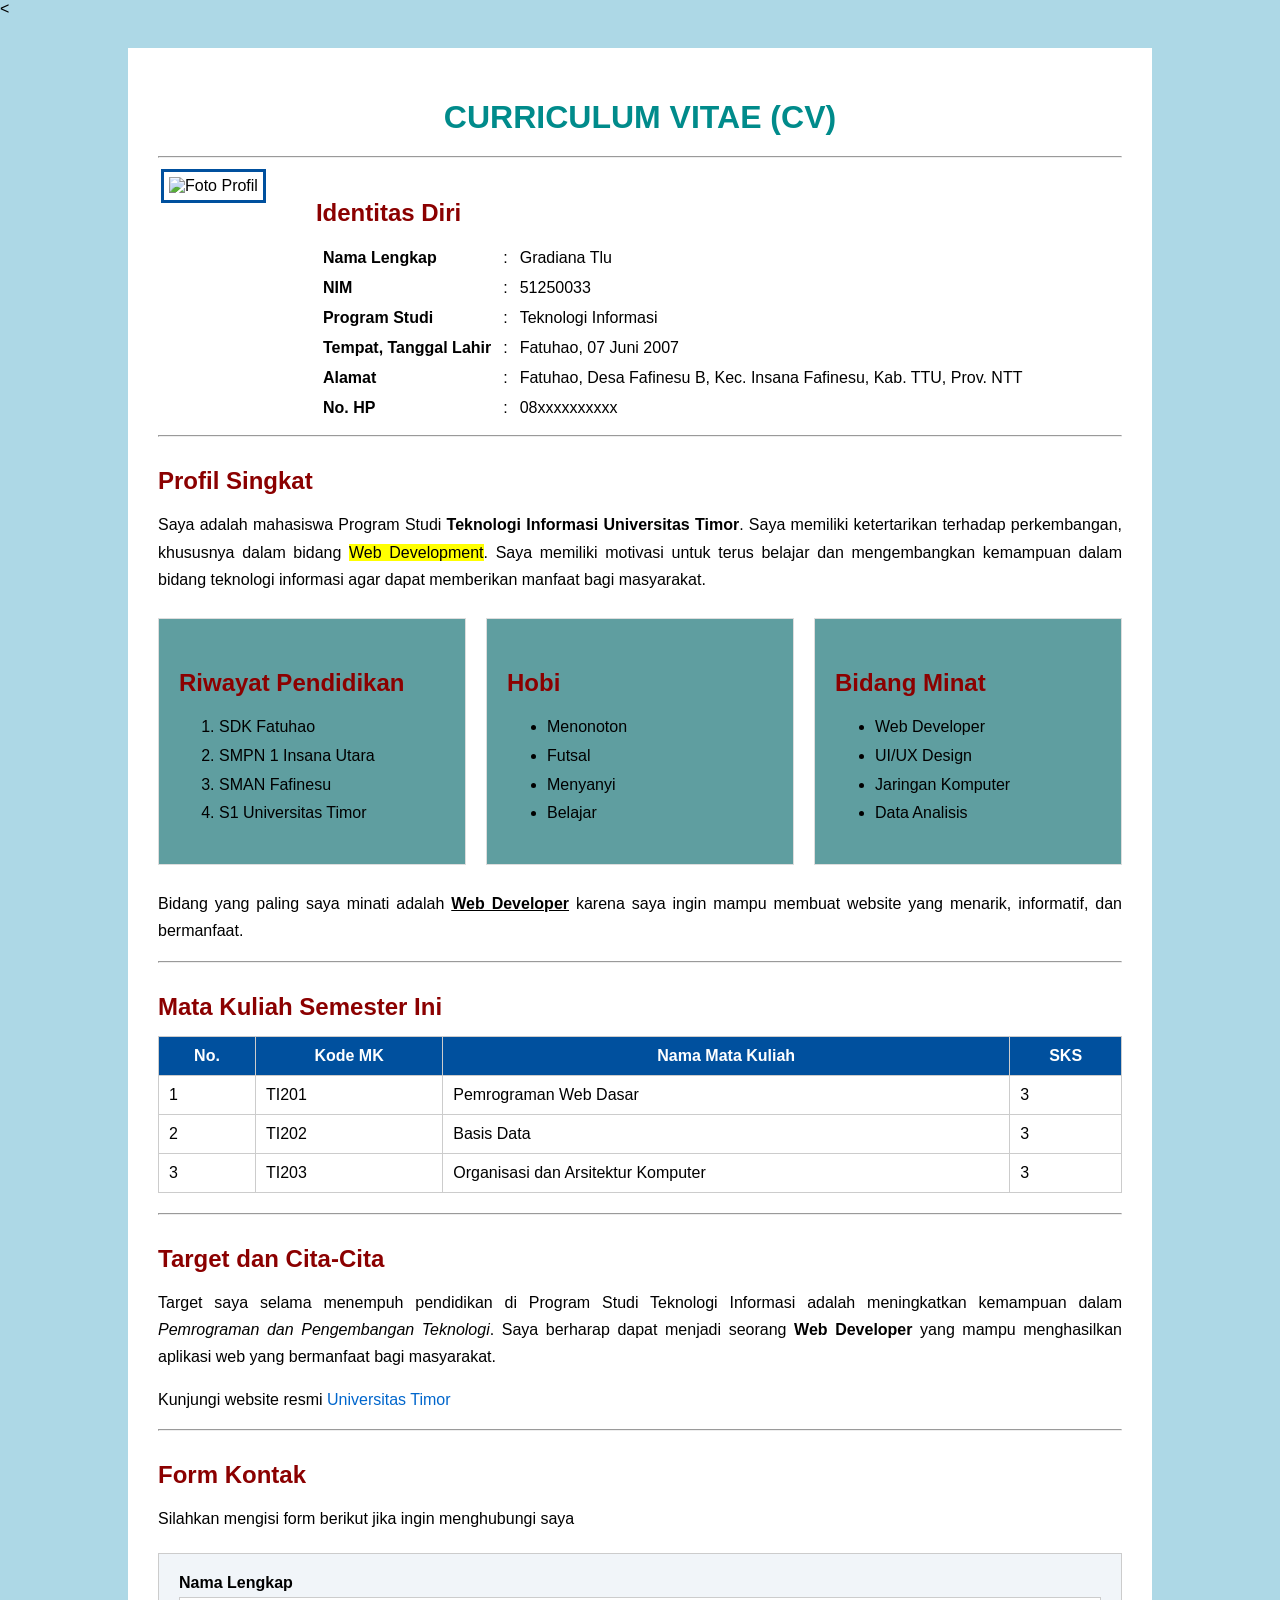
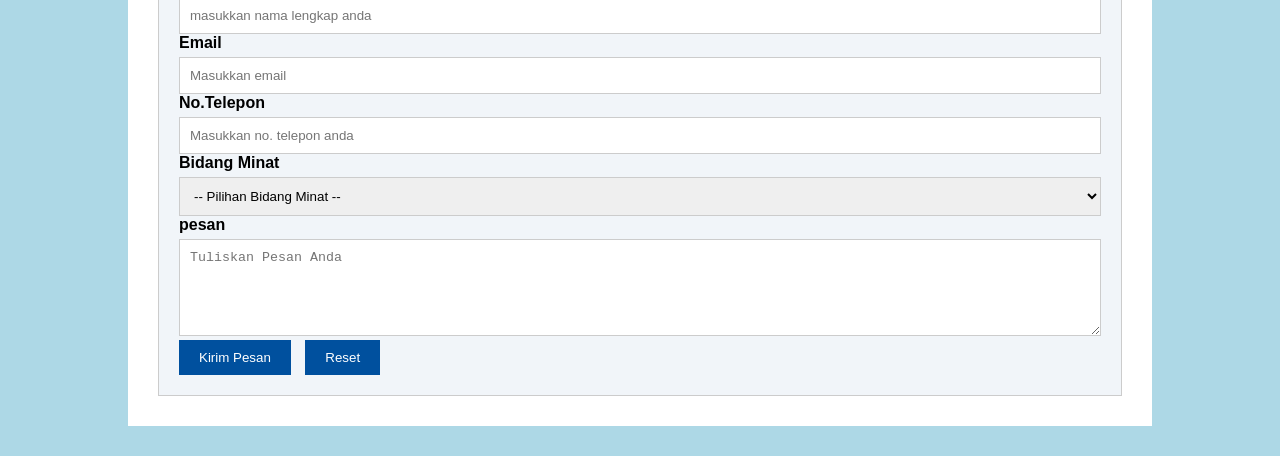
==== index.html @ 97626749 "Create index.html" ====
<!DOCTYPE html>
<html lang="id">
<head>
    <meta charset="UTF-8">
    <meta name="viewport"
        content="width=device-width, initial-scale=1.0">
    <title>Curriculum Vitae (CV) </title>
    <<link rel="stylesheet" href="style.css">
</head>
<body>
    <div class="container">
    <h1>CURRICULUM VITAE (CV)</h1><hr>
    <table class="identitas">
        <tr>
            <!-- Kolom Foto -->
            <td class="kolom-foto">
                <img src="gradiana.jpg" alt="Foto Profil" class="foto-profil">
            </td>
            <!-- Kolom Identitas -->
            <td class="kolom-identitas">
                <h2>Identitas Diri</h2>
                <table class="data-identitas">
                    <tr>
                        <td><strong>Nama Lengkap</strong></td>
                        <td>:</td>
                        <td>Gradiana Tlu</td>
                    </tr>
                    <tr>
                        <td><strong>NIM</strong></td>
                        <td>:</td>
                        <td>51250033</td>
                    </tr>
                    <tr>
                        <td><strong>Program Studi</strong></td>
                        <td>:</td>
                        <td>Teknologi Informasi</td>
                    </tr>
                    <tr>
                        <td><strong>Tempat, Tanggal Lahir</strong></td>
                        <td>:</td>
                        <td>Fatuhao, 07 Juni 2007</td>
                    </tr>
                    <tr>
                        <td><strong>Alamat</strong></td>
                        <td>:</td>
                        <td>Fatuhao, Desa Fafinesu B, Kec. Insana Fafinesu, Kab. TTU, Prov. NTT</td>
                    </tr>
                    <tr>
                        <td><strong>No. HP</strong></td>
                        <td>:</td>
                        <td>08xxxxxxxxxx</td>
                    </tr>
                </table>
            </td>
        </tr>
    </table>

    <hr>
    <h2>Profil Singkat</h2>
    <p>Saya adalah mahasiswa Program Studi <strong>Teknologi Informasi Universitas Timor</strong>.
        Saya memiliki ketertarikan terhadap perkembangan, khususnya dalam bidang <mark>Web Development</mark>. Saya memiliki motivasi untuk terus belajar dan mengembangkan kemampuan dalam bidang teknologi informasi agar dapat memberikan manfaat bagi masyarakat.</p>

        

    <div class="grid-informasi">
    <!-- ==========Riwayat Pendidikan============ -->
    <div class="card">
    <h2>Riwayat Pendidikan</h2>
    <ol>
        <li>SDK Fatuhao</li>
        <li>SMPN 1 Insana Utara</li>
        <li>SMAN Fafinesu</li>
        <li>S1 Universitas Timor</li>
    </ol>
    </div>
    <div class="card">
    <h2>Hobi</h2>
    <ul>
        <li>Menonoton</li>
        <li>Futsal</li>
        <li>Menyanyi</li>
        <li>Belajar</li>
    </ul>
    </div>
    <div class="card">
    <h2>Bidang Minat</h2>
    <ul>
        <li>Web Developer</li>
        <li>UI/UX Design</li>
        <li>Jaringan Komputer</li>
        <li>Data Analisis</li>
    </ul>
    </div>
    </div>
    <p>Bidang yang paling saya minati adalah <strong><u>Web Developer</u></strong>
        karena saya ingin mampu membuat website yang menarik, informatif, dan bermanfaat.
    </p>
    <hr>
    <h2>Mata Kuliah Semester Ini</h2>
    <table class="tabel-matakuliah">
        <tr>
            <th>No.</th>
            <th>Kode MK</th>
            <th>Nama Mata Kuliah</th>
            <th>SKS</th>
        </tr>
        <tr>
            <td>1</td>
            <td>TI201</td>
            <td>Pemrograman Web Dasar</td>
            <td>3</td>
        </tr>
        <tr>
            <td>2</td>
            <td>TI202</td>
            <td>Basis Data</td>
            <td>3</td>
        </tr>
        <tr>
            <td>3</td>
            <td>TI203</td>
            <td>Organisasi dan Arsitektur Komputer</td>
            <td>3</td>
        </tr>
    </table>
    <hr>
    <h2>Target dan Cita-Cita</h2>
    <p>
        Target saya selama menempuh pendidikan di Program Studi Teknologi Informasi adalah meningkatkan kemampuan dalam <em>Pemrograman dan Pengembangan Teknologi</em>.
        Saya berharap dapat menjadi seorang <strong>Web Developer</strong> yang mampu menghasilkan aplikasi web yang bermanfaat bagi masyarakat.
    </p>
    <p>Kunjungi website resmi <a href="https://unimor.ac.id" target="_blank">Universitas Timor</a></p>
    <hr>
    <h2>Form Kontak</h2>
    <p>Silahkan mengisi form berikut jika ingin menghubungi saya</p>
    <form action="#" method="post">
        <!--===================Input Nama========================-->
        <div class="form-grup">
            <label for="nama">Nama Lengkap</label>
            <input type="text" id="nama" name="nama" placeholder="masukkan nama lengkap anda">
        </div>
        <div>
            <label for="Email">Email</label>
            <input type="text" id="email" name="email" placeholder="Masukkan email">
        </div>
        <div>
            <label for="No.Telepon">No.Telepon</label>
            <input type="text" nama="telepon" name="email" placeholder="Masukkan no. telepon anda">
        </div>
        <!-- ==================pilihan minat============ -->
        <div class="form-grup">
        <label for="minat">Bidang Minat</label>
        <select name="minat" id="minat">
            <option value="">-- Pilihan Bidang Minat --</option>
            <option value="web">Web Development</option>
            <option value="uiux">UI/UX Design</option>
            <option value="ai">Artificial Intelligencet</option>
            <option value="data">Data Analisis</option>
        </select>
    </div>
    <!-- I========Text area ketik pesan======== -->
    <div class="form-grup">
        <label for="pesan">pesan</label>
        <textarea name="pesan" id="pesan" rows="5" placeholder="Tuliskan Pesan Anda"></textarea>
    </div>
    <!-- ==========Tombol============ -->
    <button type="submit">Kirim Pesan</button>
    <button type="reset">Reset</button>
    </form>
    </div>
</body>
</html>
---- style.css ----
* {
	box-sizing: border-box;
}

body {
	background-color: lightblue;
	font-family: Arial, sans-serif;
	color: #000000; /* PERBAIKAN: Ditambahkan tanda # */
	margin: 0;
	padding: 0;
}

.container {
	width: 80%;
	margin: 30px auto;
	padding: 30px;
	background-color: white;
}

h1 {
	color: darkcyan;
	text-align: center;
	margin-bottom: 20px;
}
h2 {
	color: darkred;
	margin-top: 30px;
	margin-bottom: 15px;
}
p {
	font-size: 16px;
	line-height: 1.7;
	text-align: justify;
}
.identitas {
	width: 100%;
}
.kolom-foto {
	vertical-align: top;
	padding-right: 30px;
}
.kolom-identitas {
	vertical-align: top;
}
.foto-profil {
	width: 300px;
	border: 3px solid #00509e;
	padding: 5px;
}
.data-identitas td {
	padding: 5px;
}

/*===================================================*/
/*LIST*/
/*===================================================*/

ul,
ol {
	line-height: 1.8;
}

/*===================================================*/
/*TABEL MATA KULIAH*/
/*===================================================*/

.tabel-matakuliah {
	width: 100%;
	border-collapse: collapse;
	margin-top: 15px;
	margin-bottom: 20px;
}

.tabel-matakuliah th {
	background-color: #00509e;
	color: white;
	padding: 10px;
	border: 1px solid #cccccc;
}

.tabel-matakuliah td {
	padding: 10px;
	border: 1px solid #cccccc;
}

/*==================link=====================*/

a {
	color: #0066cc;
	text-decoration: none;
}

a:hover {
	color: red;
	text-decoration: underline;
}

/*===================================================*/
/*FORM*/
/*===================================================*/

form {
	background-color: #f1f5f9;
	padding: 20px;
	margin-top: 20px;
	border: 1px solid #cccccc;
}
/* Label form */
label {
	display: block;
	font-weight: bold;
	margin-bottom: 5px;
}
/* Input, Select dan Textare */
input,
select,
textarea {
	width: 100%;
	padding: 10px;
	border: 1px solid #cccccc;
	box-sizing: border-box;
}
textarea {
	resize: vertical;
}

/* ====================BUTTON============================*/
button {
	background-color: #00509e;
	color: white;
	padding: 10px 20px;
	border: none;
	margin-right: 10px;
	cursor: pointer;
}
button:hover { /* PERBAIKAN: Spasi sebelum titik dua dihapus */
	background-color: #003366;
}
/* ====================FOOTER============================*/
.footer {
	text-align: center;
	color: #666666;
	margin-top: 30px;
}
.grid-informasi {
	display: grid;
	grid-template-columns: repeat(3, 1fr);
	gap: 20px;
	margin-top: 25px;
	margin-bottom: 25px;
}

.card {
	background-color: cadetblue;
	padding: 20px;
	border: 1px solid #dddddd;
} /* PERBAIKAN: Ditambahkan tutup kurung kurawal */

/*==================================================*/
/*RESPONSIF TABLET DAN HP*/
/*==================================================*/
@media (max-width: 768px) { /* PERBAIKAN: Ditambahkan buka kurung kurawal */
	/*CONTAINER*/
	.container {
		width: 94%;
		margin: 10px auto;
		padding: 15px;
	}
	/*HEADING*/
	h1 { font-size: 24px; }
	h2 { font-size: 19px; }
	p { font-size: 14px; line-height: 1.6; }

	/*FOTO DAN IDENTITAS*/
	.identitas > tbody > tr {
		display: flex;
		flex-direction: column;
	}
	.kolom-foto {
		width: 100%;
		padding-right: 0;
		text-align: center;
		margin-bottom: 20px;
	}

	.kolom-identitas {
		width: 100%;
		padding-right: 0;
	}

	.kolom-identitas h2 {
		margin-top: 0;
		text-align: center;
	}

	.foto-profil {
		width: 130px;
	}

	/*DATA IDENTITAS*/
	.data-identitas td {
		padding: 4px 2px;
		font-size: 13px;
		vertical-align: top;
	}
	/*GRID INFORMASI*/
	.grid-informasi {
		grid-template-columns: 1fr;
		gap: 15px;
	}
	.card {
		width: 100%;
		padding: 15px;
	}
	.tabel-matakuliah { font-size: 12px; }
	form { padding: 15px; }

	input,
	select,
	textarea { font-size: 14px; }

	button {
		width: 100%;
		margin-right: 0;
		margin-bottom: 10px;
	}
}
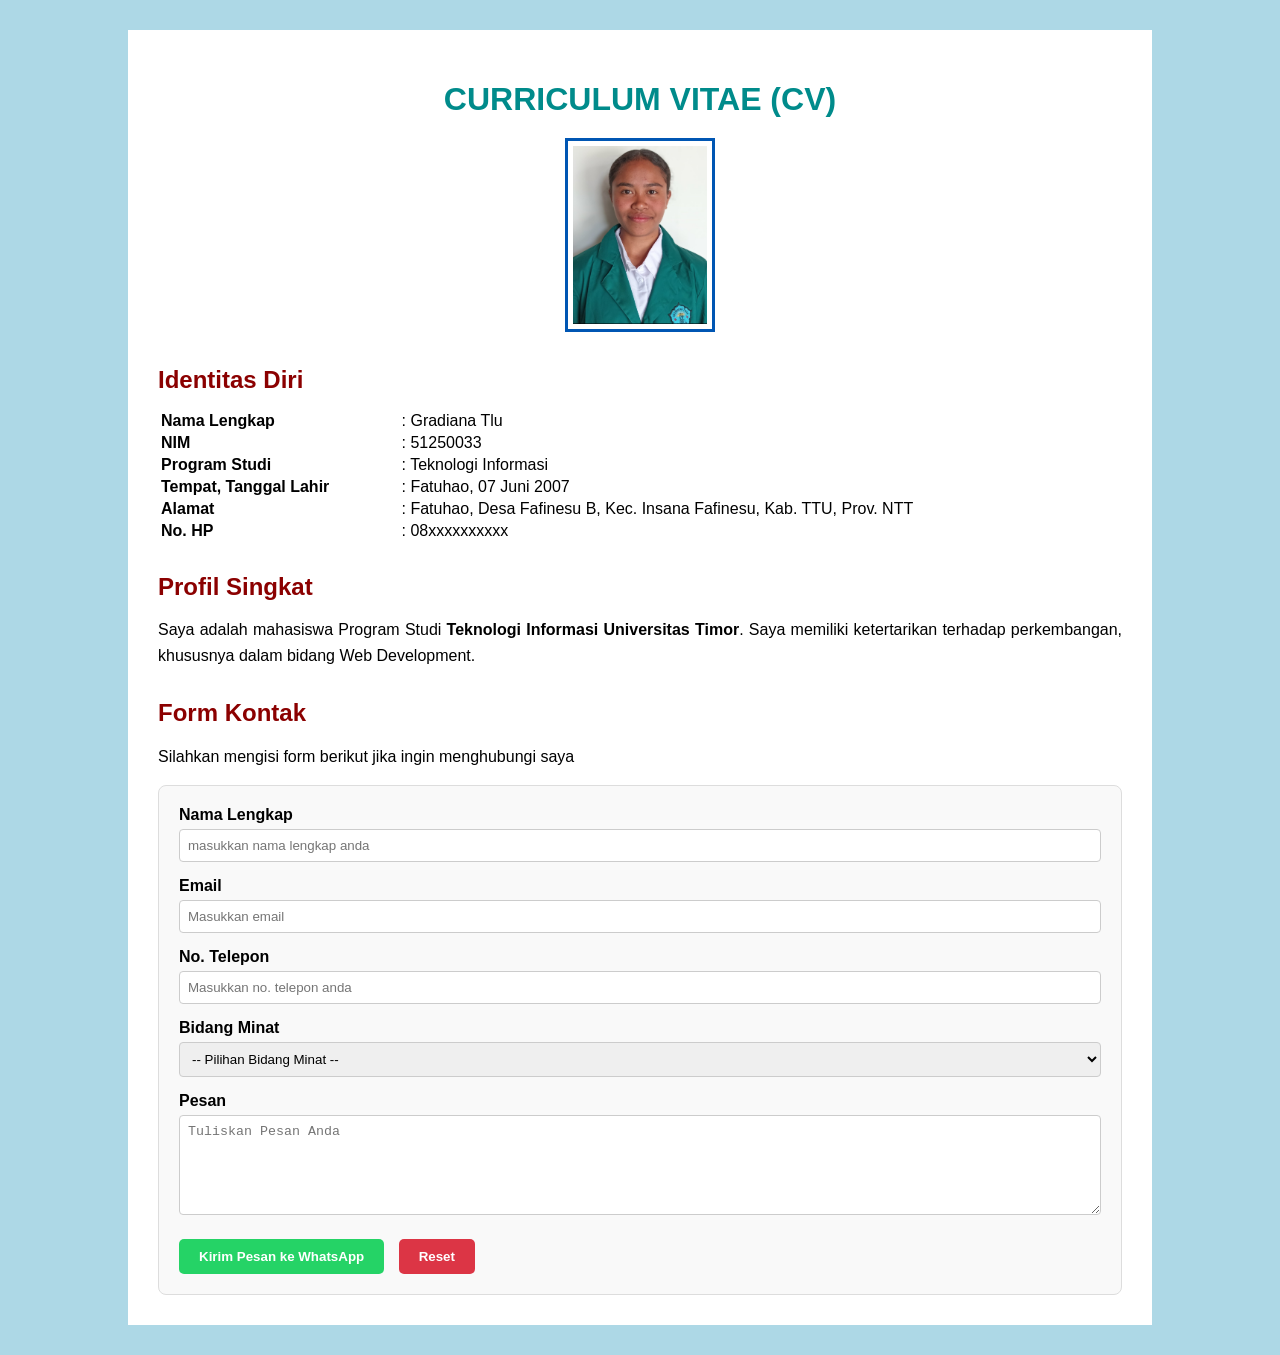
==== commit c1137658: "Update index.html" ====
--- a/index.html
+++ b/index.html
@@ -2,171 +2,104 @@
 <html lang="id">
 <head>
     <meta charset="UTF-8">
-    <meta name="viewport"
-        content="width=device-width, initial-scale=1.0">
-    <title>Curriculum Vitae (CV) </title>
-    <<link rel="stylesheet" href="style.css">
+    <meta name="viewport" content="width=device-width, initial-scale=1.0">
+    <title>Curriculum Vitae - Gradiana Tlu</title>
+    <!-- panggil file css external -->
+    <link rel="stylesheet" href="style.css">
 </head>
 <body>
+
     <div class="container">
-    <h1>CURRICULUM VITAE (CV)</h1><hr>
-    <table class="identitas">
-        <tr>
-            <!-- Kolom Foto -->
-            <td class="kolom-foto">
-                <img src="gradiana.jpg" alt="Foto Profil" class="foto-profil">
-            </td>
-            <!-- Kolom Identitas -->
-            <td class="kolom-identitas">
-                <h2>Identitas Diri</h2>
-                <table class="data-identitas">
-                    <tr>
-                        <td><strong>Nama Lengkap</strong></td>
-                        <td>:</td>
-                        <td>Gradiana Tlu</td>
-                    </tr>
-                    <tr>
-                        <td><strong>NIM</strong></td>
-                        <td>:</td>
-                        <td>51250033</td>
-                    </tr>
-                    <tr>
-                        <td><strong>Program Studi</strong></td>
-                        <td>:</td>
-                        <td>Teknologi Informasi</td>
-                    </tr>
-                    <tr>
-                        <td><strong>Tempat, Tanggal Lahir</strong></td>
-                        <td>:</td>
-                        <td>Fatuhao, 07 Juni 2007</td>
-                    </tr>
-                    <tr>
-                        <td><strong>Alamat</strong></td>
-                        <td>:</td>
-                        <td>Fatuhao, Desa Fafinesu B, Kec. Insana Fafinesu, Kab. TTU, Prov. NTT</td>
-                    </tr>
-                    <tr>
-                        <td><strong>No. HP</strong></td>
-                        <td>:</td>
-                        <td>08xxxxxxxxxx</td>
-                    </tr>
-                </table>
-            </td>
-        </tr>
-    </table>
+        <h1 style="text-align: center; margin-bottom: 20px;">CURRICULUM VITAE (CV)</h1>
+        
+        <div style="text-align: center; margin-bottom: 20px;">
+            <!-- foto ditaruh satu folder biar gampang dipanggil -->
+            <img src="gradiana.jpg" alt="Foto Profil" class="foto-profil" style="width: 150px; border: 3px solid #0056b3; padding: 5px;">
+        </div>
 
-    <hr>
-    <h2>Profil Singkat</h2>
-    <p>Saya adalah mahasiswa Program Studi <strong>Teknologi Informasi Universitas Timor</strong>.
-        Saya memiliki ketertarikan terhadap perkembangan, khususnya dalam bidang <mark>Web Development</mark>. Saya memiliki motivasi untuk terus belajar dan mengembangkan kemampuan dalam bidang teknologi informasi agar dapat memberikan manfaat bagi masyarakat.</p>
+        <h2 class="section-title">Identitas Diri</h2>
+        <table class="identitas-table" style="width: 100%; margin-bottom: 30px;">
+            <tr>
+                <td><strong>Nama Lengkap</strong></td>
+                <td>: Gradiana Tlu</td>
+            </tr>
+            <tr>
+                <td><strong>NIM</strong></td>
+                <td>: 51250033</td>
+            </tr>
+            <tr>
+                <td><strong>Program Studi</strong></td>
+                <td>: Teknologi Informasi</td>
+            </tr>
+            <tr>
+                <td><strong>Tempat, Tanggal Lahir</strong></td>
+                <td>: Fatuhao, 07 Juni 2007</td>
+            </tr>
+            <tr>
+                <td><strong>Alamat</strong></td>
+                <td>: Fatuhao, Desa Fafinesu B, Kec. Insana Fafinesu, Kab. TTU, Prov. NTT</td>
+            </tr>
+            <tr>
+                <td><strong>No. HP</strong></td>
+                <td>: 08xxxxxxxxxx</td>
+            </tr>
+        </table>
 
+        <h2 class="section-title">Profil Singkat</h2>
+        <p style="margin-bottom: 30px; line-height: 1.6;">
+            Saya adalah mahasiswa Program Studi <strong>Teknologi Informasi Universitas Timor</strong>. Saya memiliki ketertarikan terhadap perkembangan, khususnya dalam bidang Web Development.
+        </p>
+
+        <!-- bagian form kontak -->
+        <h2 class="section-title">Form Kontak</h2>
+        <p style="margin-bottom: 15px;">Silahkan mengisi form berikut jika ingin menghubungi saya</p>
         
+        <div class="form-kontak-box" style="background-color: #f9f9f9; padding: 20px; border-radius: 8px; border: 1px solid #ddd;">
+            <div style="margin-bottom: 15px;">
+                <label style="display: block; font-weight: bold; margin-bottom: 5px;">Nama Lengkap</label>
+                <!-- kasih id biar gampang ditangkap sama js -->
+                <input type="text" id="nama" placeholder="masukkan nama lengkap anda" style="width: 100%; padding: 8px; border: 1px solid #ccc; border-radius: 4px;">
+            </div>
+            
+            <div style="margin-bottom: 15px;">
+                <label style="display: block; font-weight: bold; margin-bottom: 5px;">Email</label>
+                <input type="email" id="email" placeholder="Masukkan email" style="width: 100%; padding: 8px; border: 1px solid #ccc; border-radius: 4px;">
+            </div>
+            
+            <div style="margin-bottom: 15px;">
+                <label style="display: block; font-weight: bold; margin-bottom: 5px;">No. Telepon</label>
+                <input type="text" id="nohp" placeholder="Masukkan no. telepon anda" style="width: 100%; padding: 8px; border: 1px solid #ccc; border-radius: 4px;">
+            </div>
+            
+            <div style="margin-bottom: 15px;">
+                <label style="display: block; font-weight: bold; margin-bottom: 5px;">Bidang Minat</label>
+                <select id="minat" style="width: 100%; padding: 8px; border: 1px solid #ccc; border-radius: 4px;">
+                    <option value="">-- Pilihan Bidang Minat --</option>
+                    <option value="Web Development">Web Development</option>
+                    <option value="UI/UX Design">UI/UX Design</option>
+                    <option value="Artificial Intelligence">Artificial Intelligence</option>
+                    <option value="Data Analyst">Data Analyst</option>
+                </select>
+            </div>
+            
+            <div style="margin-bottom: 15px;">
+                <label style="display: block; font-weight: bold; margin-bottom: 5px;">Pesan</label>
+                <textarea id="pesan" placeholder="Tuliskan Pesan Anda" style="width: 100%; padding: 8px; border: 1px solid #ccc; border-radius: 4px; height: 100px; resize: vertical;"></textarea>
+            </div>
 
-    <div class="grid-informasi">
-    <!-- ==========Riwayat Pendidikan============ -->
-    <div class="card">
-    <h2>Riwayat Pendidikan</h2>
-    <ol>
-        <li>SDK Fatuhao</li>
-        <li>SMPN 1 Insana Utara</li>
-        <li>SMAN Fafinesu</li>
-        <li>S1 Universitas Timor</li>
-    </ol>
+            <!-- tombol pemicu function javascript -->
+            <div style="margin-top: 20px;">
+                <button type="button" onclick="kirimKeWA()" style="background-color: #25D366; color: white; padding: 10px 20px; border: none; border-radius: 5px; cursor: pointer; font-weight: bold; margin-right: 10px;">
+                    Kirim Pesan ke WhatsApp
+                </button>
+                <button type="button" onclick="resetForm()" style="background-color: #dc3545; color: white; padding: 10px 20px; border: none; border-radius: 5px; cursor: pointer; font-weight: bold;">
+                    Reset
+                </button>
+            </div>
+        </div>
     </div>
-    <div class="card">
-    <h2>Hobi</h2>
-    <ul>
-        <li>Menonoton</li>
-        <li>Futsal</li>
-        <li>Menyanyi</li>
-        <li>Belajar</li>
-    </ul>
-    </div>
-    <div class="card">
-    <h2>Bidang Minat</h2>
-    <ul>
-        <li>Web Developer</li>
-        <li>UI/UX Design</li>
-        <li>Jaringan Komputer</li>
-        <li>Data Analisis</li>
-    </ul>
-    </div>
-    </div>
-    <p>Bidang yang paling saya minati adalah <strong><u>Web Developer</u></strong>
-        karena saya ingin mampu membuat website yang menarik, informatif, dan bermanfaat.
-    </p>
-    <hr>
-    <h2>Mata Kuliah Semester Ini</h2>
-    <table class="tabel-matakuliah">
-        <tr>
-            <th>No.</th>
-            <th>Kode MK</th>
-            <th>Nama Mata Kuliah</th>
-            <th>SKS</th>
-        </tr>
-        <tr>
-            <td>1</td>
-            <td>TI201</td>
-            <td>Pemrograman Web Dasar</td>
-            <td>3</td>
-        </tr>
-        <tr>
-            <td>2</td>
-            <td>TI202</td>
-            <td>Basis Data</td>
-            <td>3</td>
-        </tr>
-        <tr>
-            <td>3</td>
-            <td>TI203</td>
-            <td>Organisasi dan Arsitektur Komputer</td>
-            <td>3</td>
-        </tr>
-    </table>
-    <hr>
-    <h2>Target dan Cita-Cita</h2>
-    <p>
-        Target saya selama menempuh pendidikan di Program Studi Teknologi Informasi adalah meningkatkan kemampuan dalam <em>Pemrograman dan Pengembangan Teknologi</em>.
-        Saya berharap dapat menjadi seorang <strong>Web Developer</strong> yang mampu menghasilkan aplikasi web yang bermanfaat bagi masyarakat.
-    </p>
-    <p>Kunjungi website resmi <a href="https://unimor.ac.id" target="_blank">Universitas Timor</a></p>
-    <hr>
-    <h2>Form Kontak</h2>
-    <p>Silahkan mengisi form berikut jika ingin menghubungi saya</p>
-    <form action="#" method="post">
-        <!--===================Input Nama========================-->
-        <div class="form-grup">
-            <label for="nama">Nama Lengkap</label>
-            <input type="text" id="nama" name="nama" placeholder="masukkan nama lengkap anda">
-        </div>
-        <div>
-            <label for="Email">Email</label>
-            <input type="text" id="email" name="email" placeholder="Masukkan email">
-        </div>
-        <div>
-            <label for="No.Telepon">No.Telepon</label>
-            <input type="text" nama="telepon" name="email" placeholder="Masukkan no. telepon anda">
-        </div>
-        <!-- ==================pilihan minat============ -->
-        <div class="form-grup">
-        <label for="minat">Bidang Minat</label>
-        <select name="minat" id="minat">
-            <option value="">-- Pilihan Bidang Minat --</option>
-            <option value="web">Web Development</option>
-            <option value="uiux">UI/UX Design</option>
-            <option value="ai">Artificial Intelligencet</option>
-            <option value="data">Data Analisis</option>
-        </select>
-    </div>
-    <!-- I========Text area ketik pesan======== -->
-    <div class="form-grup">
-        <label for="pesan">pesan</label>
-        <textarea name="pesan" id="pesan" rows="5" placeholder="Tuliskan Pesan Anda"></textarea>
-    </div>
-    <!-- ==========Tombol============ -->
-    <button type="submit">Kirim Pesan</button>
-    <button type="reset">Reset</button>
-    </form>
-    </div>
+
+    <!-- hubungkan ke file javascript external -->
+    <script src="script.js"></script>
 </body>
 </html>
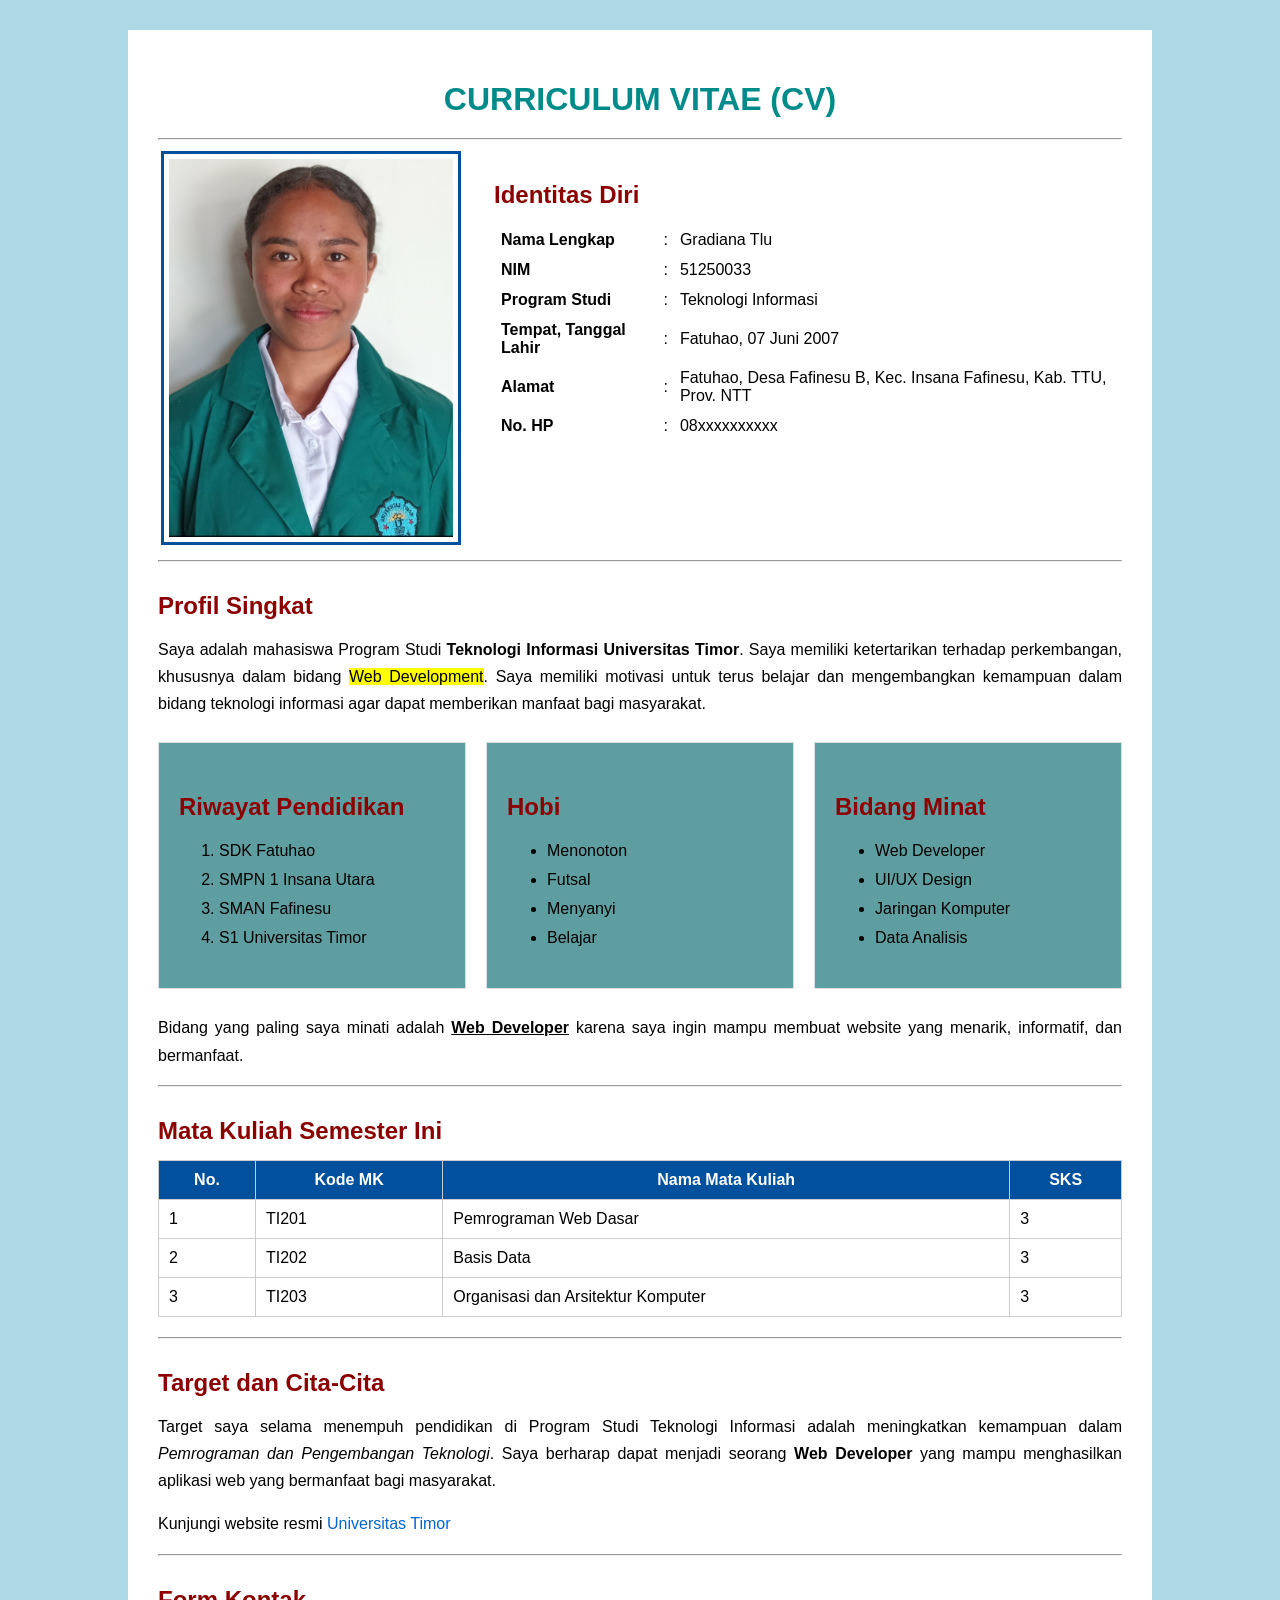
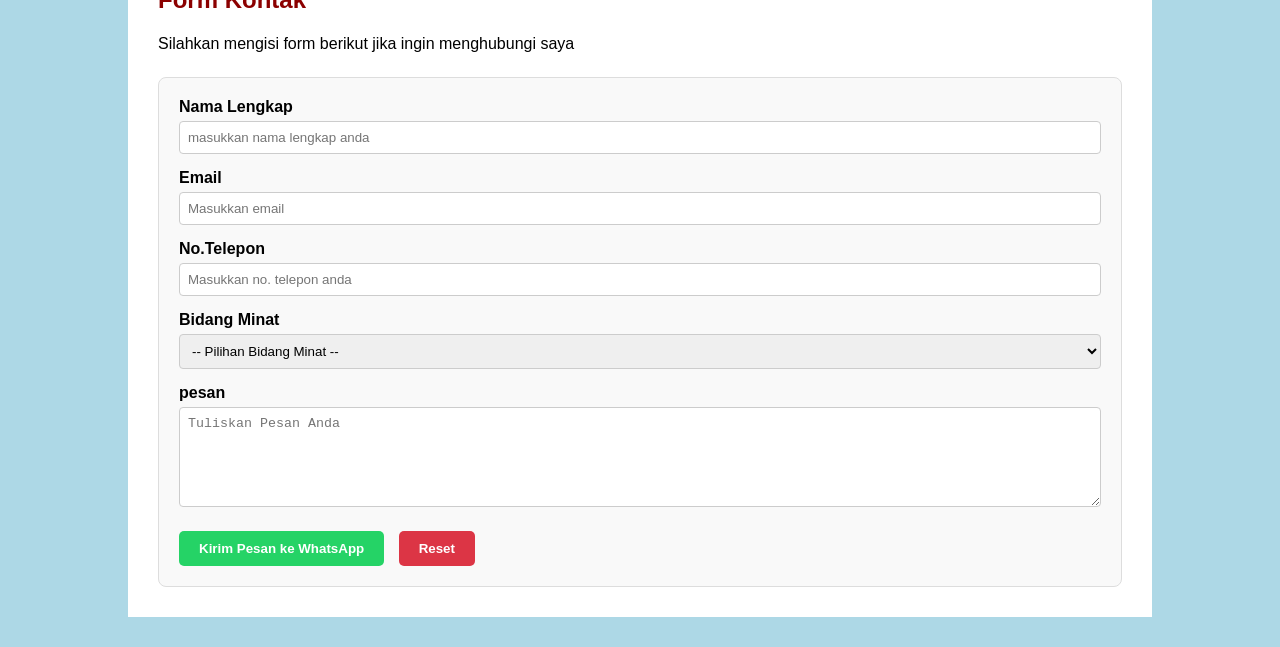
==== commit b1fca4dc: "Update index.html" ====
--- a/index.html
+++ b/index.html
@@ -3,100 +3,183 @@
 <head>
     <meta charset="UTF-8">
     <meta name="viewport" content="width=device-width, initial-scale=1.0">
-    <title>Curriculum Vitae - Gradiana Tlu</title>
+    <title>Curriculum Vitae (CV) </title>
     <!-- panggil file css external -->
     <link rel="stylesheet" href="style.css">
 </head>
 <body>
+    <div class="container">
+    <h1>CURRICULUM VITAE (CV)</h1><hr>
+    <table class="identitas">
+        <tr>
+            <!-- Kolom Foto -->
+            <td class="kolom-foto">
+                <!-- foto ditaruh satu folder biar gampang dipanggil -->
+                <img src="gradiana.jpg" alt="Foto Profil" class="foto-profil">
+            </td>
+            <!-- Kolom Identitas -->
+            <td class="kolom-identitas">
+                <h2>Identitas Diri</h2>
+                <table class="data-identitas">
+                    <tr>
+                        <td><strong>Nama Lengkap</strong></td>
+                        <td>:</td>
+                        <td>Gradiana Tlu</td>
+                    </tr>
+                    <tr>
+                        <td><strong>NIM</strong></td>
+                        <td>:</td>
+                        <td>51250033</td>
+                    </tr>
+                    <tr>
+                        <td><strong>Program Studi</strong></td>
+                        <td>:</td>
+                        <td>Teknologi Informasi</td>
+                    </tr>
+                    <tr>
+                        <td><strong>Tempat, Tanggal Lahir</strong></td>
+                        <td>:</td>
+                        <td>Fatuhao, 07 Juni 2007</td>
+                    </tr>
+                    <tr>
+                        <td><strong>Alamat</strong></td>
+                        <td>:</td>
+                        <td>Fatuhao, Desa Fafinesu B, Kec. Insana Fafinesu, Kab. TTU, Prov. NTT</td>
+                    </tr>
+                    <tr>
+                        <td><strong>No. HP</strong></td>
+                        <td>:</td>
+                        <td>08xxxxxxxxxx</td>
+                    </tr>
+                </table>
+            </td>
+        </tr>
+    </table>
 
-    <div class="container">
-        <h1 style="text-align: center; margin-bottom: 20px;">CURRICULUM VITAE (CV)</h1>
+    <hr>
+    <h2>Profil Singkat</h2>
+    <p>Saya adalah mahasiswa Program Studi <strong>Teknologi Informasi Universitas Timor</strong>.
+        Saya memiliki ketertarikan terhadap perkembangan, khususnya dalam bidang <mark>Web Development</mark>. Saya memiliki motivasi untuk terus belajar dan mengembangkan kemampuan dalam bidang teknologi informasi agar dapat memberikan manfaat bagi masyarakat.</p>
+
+    <div class="grid-informasi">
+    <!-- ==========Riwayat Pendidikan============ -->
+    <div class="card">
+    <h2>Riwayat Pendidikan</h2>
+    <ol>
+        <li>SDK Fatuhao</li>
+        <li>SMPN 1 Insana Utara</li>
+        <li>SMAN Fafinesu</li>
+        <li>S1 Universitas Timor</li>
+    </ol>
+    </div>
+    <div class="card">
+    <h2>Hobi</h2>
+    <ul>
+        <li>Menonoton</li>
+        <li>Futsal</li>
+        <li>Menyanyi</li>
+        <li>Belajar</li>
+    </ul>
+    </div>
+    <div class="card">
+    <h2>Bidang Minat</h2>
+    <ul>
+        <li>Web Developer</li>
+        <li>UI/UX Design</li>
+        <li>Jaringan Komputer</li>
+        <li>Data Analisis</li>
+    </ul>
+    </div>
+    </div>
+    <p>Bidang yang paling saya minati adalah <strong><u>Web Developer</u></strong>
+        karena saya ingin mampu membuat website yang menarik, informatif, dan bermanfaat.
+    </p>
+    <hr>
+    <h2>Mata Kuliah Semester Ini</h2>
+    <table class="tabel-matakuliah">
+        <tr>
+            <th>No.</th>
+            <th>Kode MK</th>
+            <th>Nama Mata Kuliah</th>
+            <th>SKS</th>
+        </tr>
+        <tr>
+            <td>1</td>
+            <td>TI201</td>
+            <td>Pemrograman Web Dasar</td>
+            <td>3</td>
+        </tr>
+        <tr>
+            <td>2</td>
+            <td>TI202</td>
+            <td>Basis Data</td>
+            <td>3</td>
+        </tr>
+        <tr>
+            <td>3</td>
+            <td>TI203</td>
+            <td>Organisasi dan Arsitektur Komputer</td>
+            <td>3</td>
+        </tr>
+    </table>
+    <hr>
+    <h2>Target dan Cita-Cita</h2>
+    <p>
+        Target saya selama menempuh pendidikan di Program Studi Teknologi Informasi adalah meningkatkan kemampuan dalam <em>Pemrograman dan Pengembangan Teknologi</em>.
+        Saya berharap dapat menjadi seorang <strong>Web Developer</strong> yang mampu menghasilkan aplikasi web yang bermanfaat bagi masyarakat.
+    </p>
+    <p>Kunjungi website resmi <a href="https://unimor.ac.id" target="_blank">Universitas Timor</a></p>
+    <hr>
+    
+    <!-- bagian form kontak -->
+    <h2>Form Kontak</h2>
+    <p>Silahkan mengisi form berikut jika ingin menghubungi saya</p>
+    
+    <!-- kasih id formkontak biar pas sama addEventListener di js -->
+    <form id="formkontak" style="background-color: #f9f9f9; padding: 20px; border-radius: 8px; border: 1px solid #ddd;">
+        <div style="margin-bottom: 15px;">
+            <label for="nama" style="display: block; font-weight: bold; margin-bottom: 5px;">Nama Lengkap</label>
+            <!-- kasih id biar gampang ditangkap sama js -->
+            <input type="text" id="nama" placeholder="masukkan nama lengkap anda" style="width: 100%; padding: 8px; border: 1px solid #ccc; border-radius: 4px;" required>
+        </div>
         
-        <div style="text-align: center; margin-bottom: 20px;">
-            <!-- foto ditaruh satu folder biar gampang dipanggil -->
-            <img src="gradiana.jpg" alt="Foto Profil" class="foto-profil" style="width: 150px; border: 3px solid #0056b3; padding: 5px;">
+        <div style="margin-bottom: 15px;">
+            <label for="email" style="display: block; font-weight: bold; margin-bottom: 5px;">Email</label>
+            <input type="email" id="email" placeholder="Masukkan email" style="width: 100%; padding: 8px; border: 1px solid #ccc; border-radius: 4px;">
+        </div>
+        
+        <div style="margin-bottom: 15px;">
+            <label for="telepon" style="display: block; font-weight: bold; margin-bottom: 5px;">No.Telepon</label>
+            <!-- id diubah ke telepon biar singkron sama isi kode js asli -->
+            <input type="text" id="telepon" placeholder="Masukkan no. telepon anda" style="width: 100%; padding: 8px; border: 1px solid #ccc; border-radius: 4px;">
+        </div>
+        
+        <div style="margin-bottom: 15px;">
+            <label for="minat" style="display: block; font-weight: bold; margin-bottom: 5px;">Bidang Minat</label>
+            <select id="minat" style="width: 100%; padding: 8px; border: 1px solid #ccc; border-radius: 4px;">
+                <option value="">-- Pilihan Bidang Minat --</option>
+                <option value="Web Development">Web Development</option>
+                <option value="UI/UX Design">UI/UX Design</option>
+                <option value="Jaringan Komputer">Jaringan Komputer</option>
+                <option value="Data Analisis">Data Analisis</option>
+            </select>
+        </div>
+        
+        <div style="margin-bottom: 15px;">
+            <label for="pesan" style="display: block; font-weight: bold; margin-bottom: 5px;">pesan</label>
+            <textarea id="pesan" rows="5" placeholder="Tuliskan Pesan Anda" style="width: 100%; padding: 8px; border: 1px solid #ccc; border-radius: 4px; height: 100px; resize: vertical;" required></textarea>
         </div>
 
-        <h2 class="section-title">Identitas Diri</h2>
-        <table class="identitas-table" style="width: 100%; margin-bottom: 30px;">
-            <tr>
-                <td><strong>Nama Lengkap</strong></td>
-                <td>: Gradiana Tlu</td>
-            </tr>
-            <tr>
-                <td><strong>NIM</strong></td>
-                <td>: 51250033</td>
-            </tr>
-            <tr>
-                <td><strong>Program Studi</strong></td>
-                <td>: Teknologi Informasi</td>
-            </tr>
-            <tr>
-                <td><strong>Tempat, Tanggal Lahir</strong></td>
-                <td>: Fatuhao, 07 Juni 2007</td>
-            </tr>
-            <tr>
-                <td><strong>Alamat</strong></td>
-                <td>: Fatuhao, Desa Fafinesu B, Kec. Insana Fafinesu, Kab. TTU, Prov. NTT</td>
-            </tr>
-            <tr>
-                <td><strong>No. HP</strong></td>
-                <td>: 08xxxxxxxxxx</td>
-            </tr>
-        </table>
-
-        <h2 class="section-title">Profil Singkat</h2>
-        <p style="margin-bottom: 30px; line-height: 1.6;">
-            Saya adalah mahasiswa Program Studi <strong>Teknologi Informasi Universitas Timor</strong>. Saya memiliki ketertarikan terhadap perkembangan, khususnya dalam bidang Web Development.
-        </p>
-
-        <!-- bagian form kontak -->
-        <h2 class="section-title">Form Kontak</h2>
-        <p style="margin-bottom: 15px;">Silahkan mengisi form berikut jika ingin menghubungi saya</p>
-        
-        <div class="form-kontak-box" style="background-color: #f9f9f9; padding: 20px; border-radius: 8px; border: 1px solid #ddd;">
-            <div style="margin-bottom: 15px;">
-                <label style="display: block; font-weight: bold; margin-bottom: 5px;">Nama Lengkap</label>
-                <!-- kasih id biar gampang ditangkap sama js -->
-                <input type="text" id="nama" placeholder="masukkan nama lengkap anda" style="width: 100%; padding: 8px; border: 1px solid #ccc; border-radius: 4px;">
-            </div>
-            
-            <div style="margin-bottom: 15px;">
-                <label style="display: block; font-weight: bold; margin-bottom: 5px;">Email</label>
-                <input type="email" id="email" placeholder="Masukkan email" style="width: 100%; padding: 8px; border: 1px solid #ccc; border-radius: 4px;">
-            </div>
-            
-            <div style="margin-bottom: 15px;">
-                <label style="display: block; font-weight: bold; margin-bottom: 5px;">No. Telepon</label>
-                <input type="text" id="nohp" placeholder="Masukkan no. telepon anda" style="width: 100%; padding: 8px; border: 1px solid #ccc; border-radius: 4px;">
-            </div>
-            
-            <div style="margin-bottom: 15px;">
-                <label style="display: block; font-weight: bold; margin-bottom: 5px;">Bidang Minat</label>
-                <select id="minat" style="width: 100%; padding: 8px; border: 1px solid #ccc; border-radius: 4px;">
-                    <option value="">-- Pilihan Bidang Minat --</option>
-                    <option value="Web Development">Web Development</option>
-                    <option value="UI/UX Design">UI/UX Design</option>
-                    <option value="Artificial Intelligence">Artificial Intelligence</option>
-                    <option value="Data Analyst">Data Analyst</option>
-                </select>
-            </div>
-            
-            <div style="margin-bottom: 15px;">
-                <label style="display: block; font-weight: bold; margin-bottom: 5px;">Pesan</label>
-                <textarea id="pesan" placeholder="Tuliskan Pesan Anda" style="width: 100%; padding: 8px; border: 1px solid #ccc; border-radius: 4px; height: 100px; resize: vertical;"></textarea>
-            </div>
-
-            <!-- tombol pemicu function javascript -->
-            <div style="margin-top: 20px;">
-                <button type="button" onclick="kirimKeWA()" style="background-color: #25D366; color: white; padding: 10px 20px; border: none; border-radius: 5px; cursor: pointer; font-weight: bold; margin-right: 10px;">
-                    Kirim Pesan ke WhatsApp
-                </button>
-                <button type="button" onclick="resetForm()" style="background-color: #dc3545; color: white; padding: 10px 20px; border: none; border-radius: 5px; cursor: pointer; font-weight: bold;">
-                    Reset
-                </button>
-            </div>
+        <!-- tombol kirim pakai type submit biar pancing event listener js -->
+        <div style="margin-top: 20px;">
+            <button type="submit" style="background-color: #25D366; color: white; padding: 10px 20px; border: none; border-radius: 5px; cursor: pointer; font-weight: bold; margin-right: 10px;">
+                Kirim Pesan ke WhatsApp
+            </button>
+            <button type="reset" style="background-color: #dc3545; color: white; padding: 10px 20px; border: none; border-radius: 5px; cursor: pointer; font-weight: bold;">
+                Reset
+            </button>
         </div>
+    </form>
     </div>
 
     <!-- hubungkan ke file javascript external -->
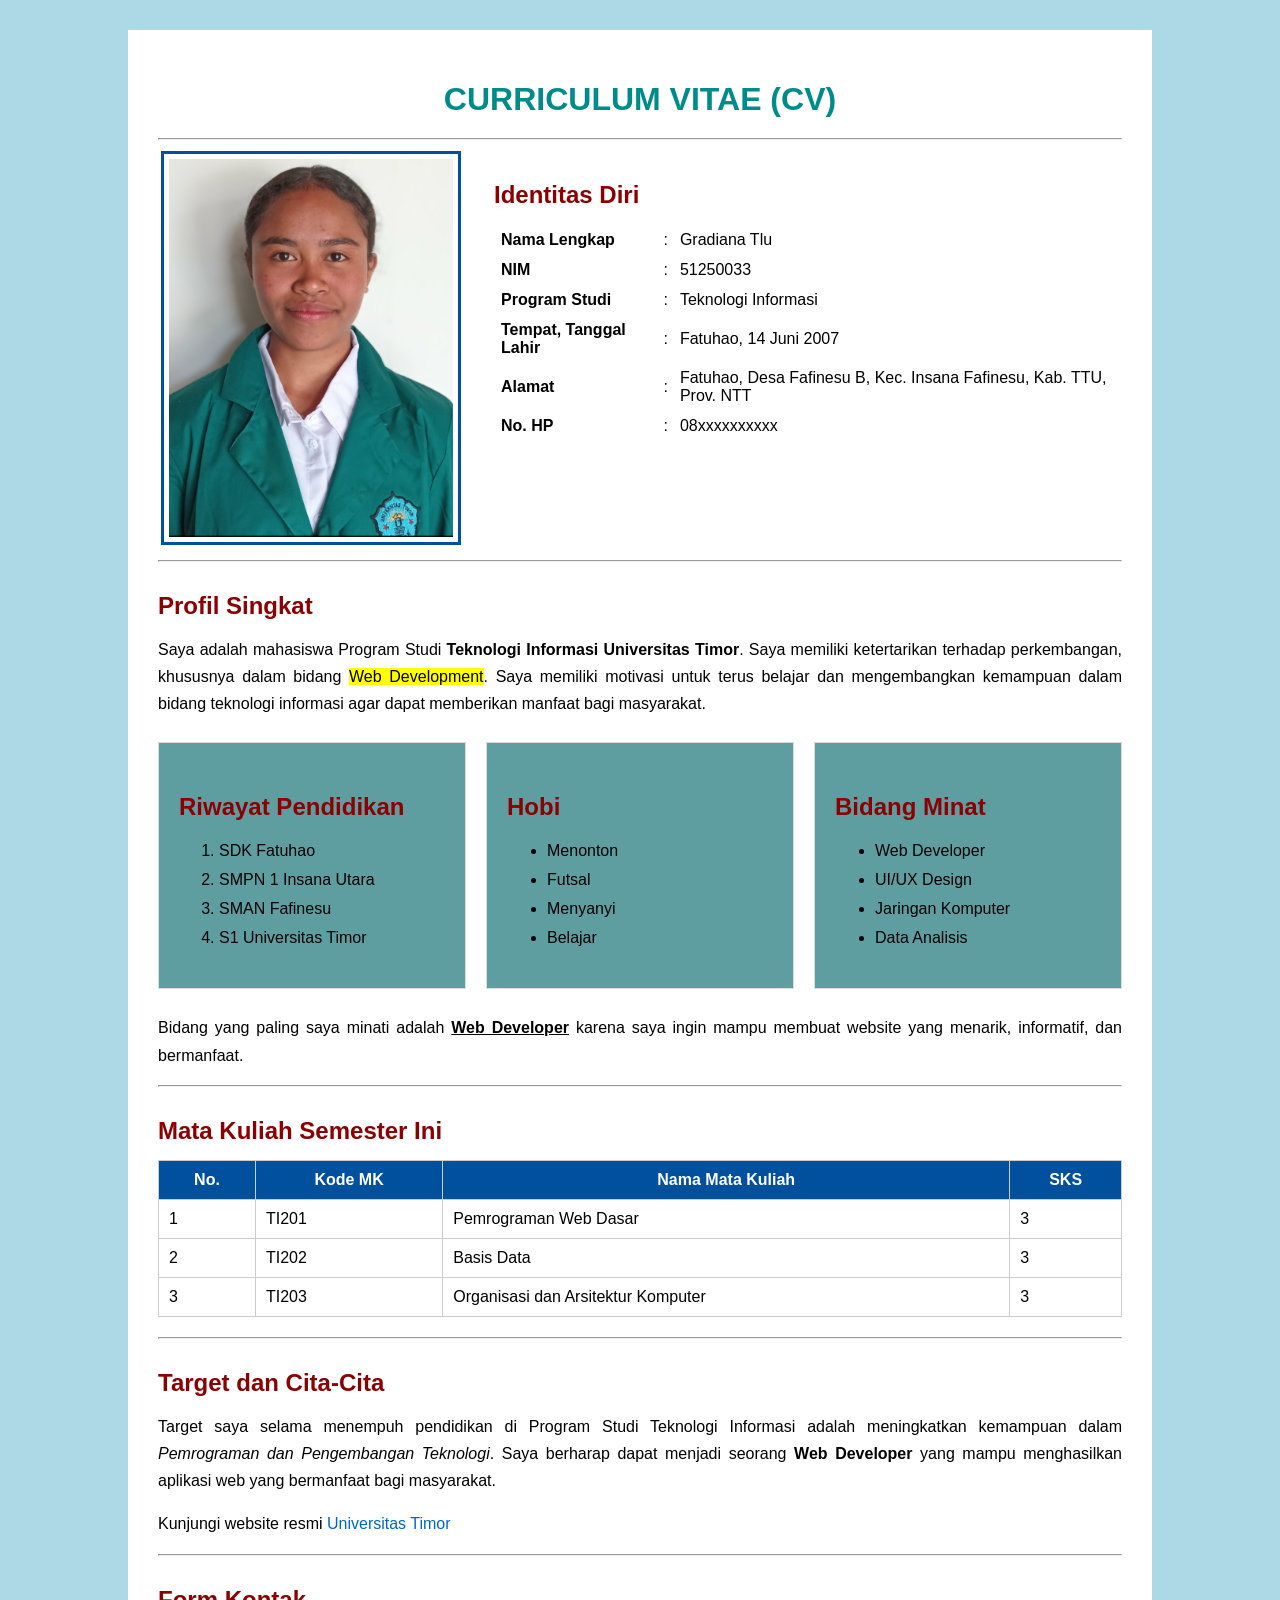
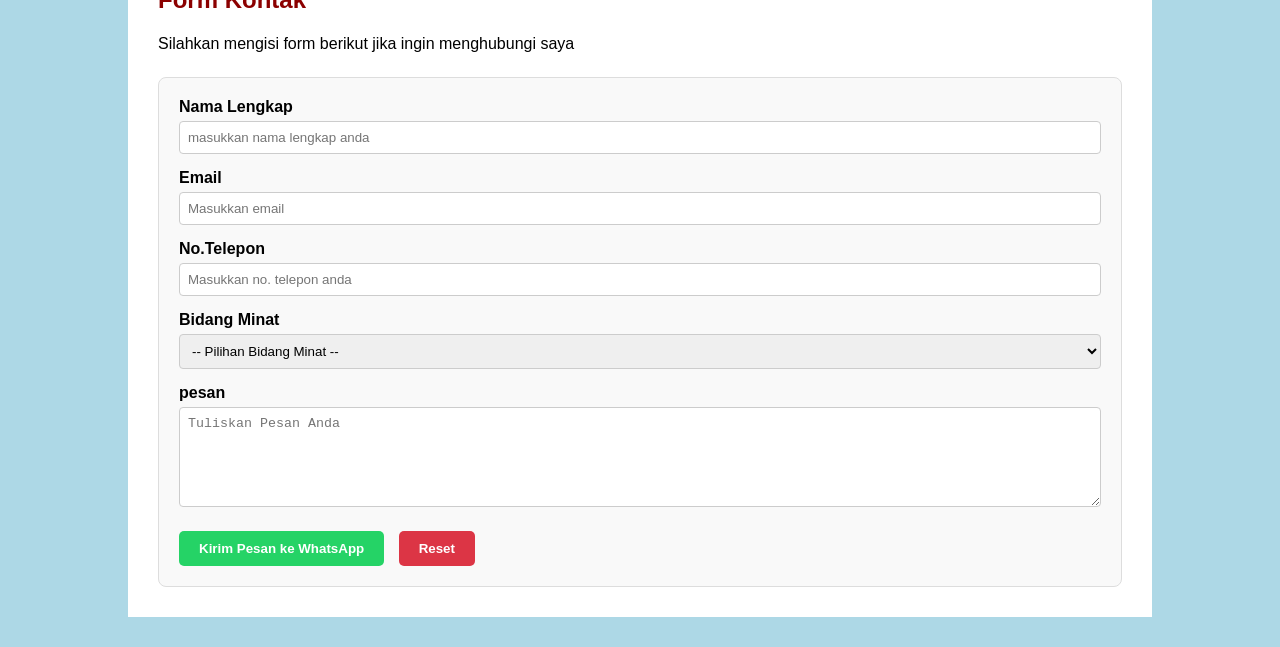
==== commit b176f315: "Update index.html" ====
--- a/index.html
+++ b/index.html
@@ -39,7 +39,7 @@
                     <tr>
                         <td><strong>Tempat, Tanggal Lahir</strong></td>
                         <td>:</td>
-                        <td>Fatuhao, 07 Juni 2007</td>
+                        <td>Fatuhao, 14 Juni 2007</td>
                     </tr>
                     <tr>
                         <td><strong>Alamat</strong></td>
@@ -75,7 +75,7 @@
     <div class="card">
     <h2>Hobi</h2>
     <ul>
-        <li>Menonoton</li>
+        <li>Menonton</li>
         <li>Futsal</li>
         <li>Menyanyi</li>
         <li>Belajar</li>
